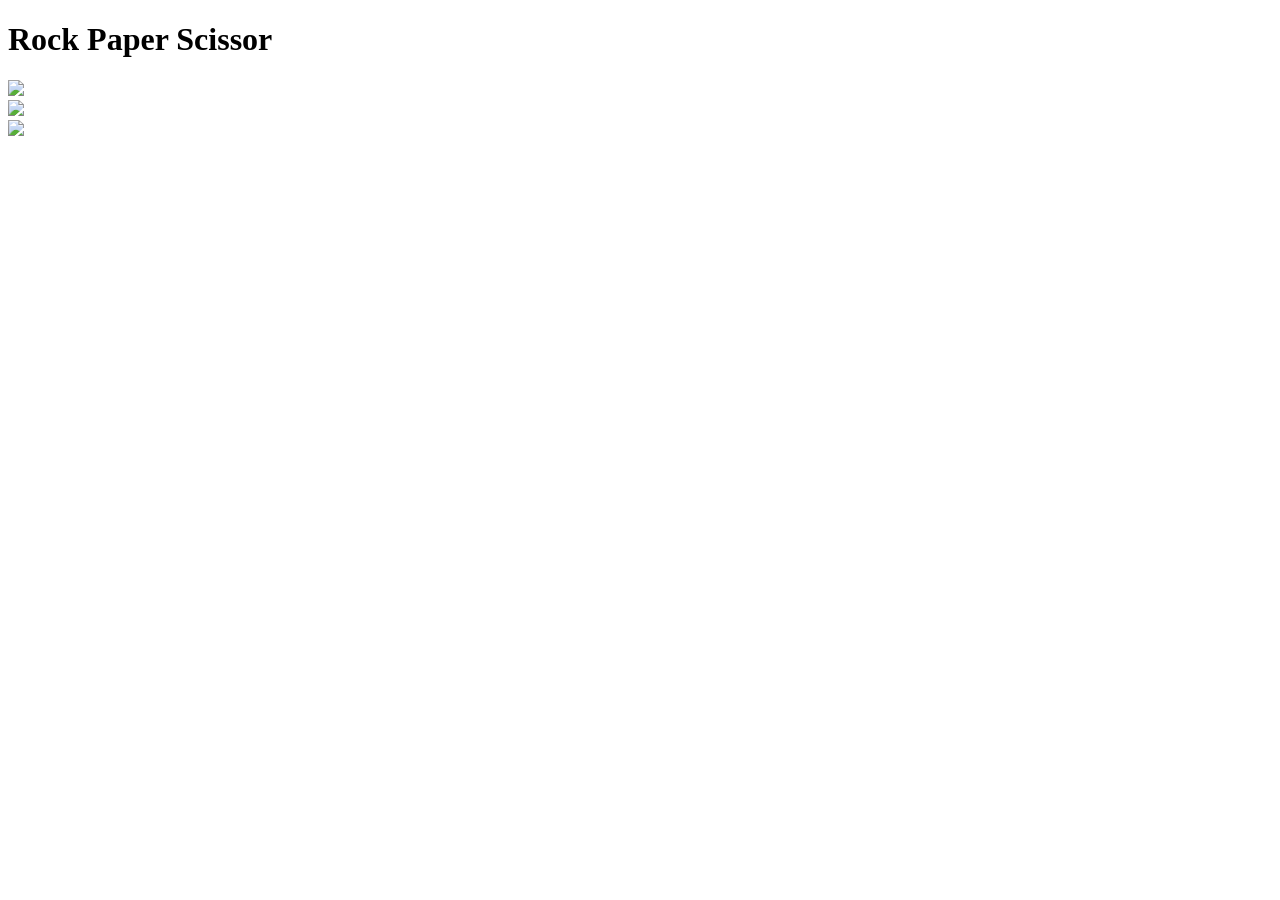
==== RockPaperScissorGame/rps.html @ 14952760 "created a html and css file with images only" ====
<!DOCTYPE html>
<html lang="en">
<head>
    <meta charset="UTF-8">
    <meta name="viewport" content="width=device-width, initial-scale=1.0">
    <title>Rock Paper Scissor Game</title>
    <link rel="stylesheet" href="rps.css">
</head>
<body>
    <h1>Rock Paper Scissor</h1>
    <div class="choices">
        <div class="choice" id="rock"><img src="\RockPaperScissorGame\rock.png">   </div>
        <div class="choice" id="paper"><img src="\RockPaperScissorGame\paper.png">    </div>
        <div class="choice" id="scissor"><img src="\RockPaperScissorGame\scissors.png">   </div>
    </div>

    
</body>
</html>
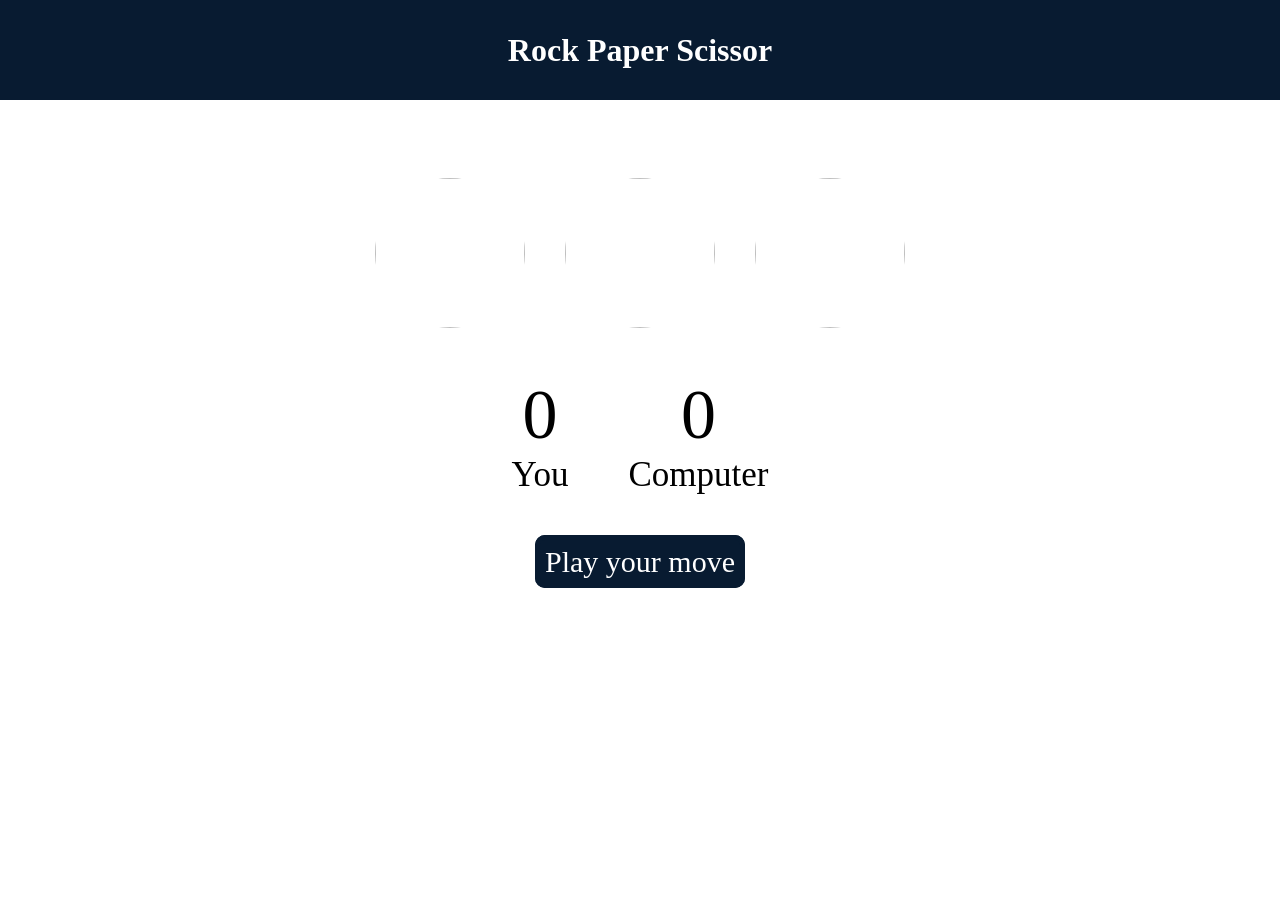
==== commit 57215fac: "final" ====
--- a/RockPaperScissorGame/rps.html
+++ b/RockPaperScissorGame/rps.html
@@ -9,9 +9,29 @@
 <body>
     <h1>Rock Paper Scissor</h1>
     <div class="choices">
-        <div class="choice" id="rock"><img src="\RockPaperScissorGame\rock.png">   </div>
-        <div class="choice" id="paper"><img src="\RockPaperScissorGame\paper.png">    </div>
-        <div class="choice" id="scissor"><img src="\RockPaperScissorGame\scissors.png">   </div>
+        <div class="choice" id="rock"><img src="\rock.png">   </div>
+        <div class="choice" id="paper"><img src="\paper.png">    </div>
+        <div class="choice" id="scissor"><img src="\scissors.png">   </div>
+    </div>
+    <div class="score-board">
+        <div class="score-user">
+            <p id="user-score">0</p>
+            <p>You</p> 
+        </div>
+            
+        <div class="score-comp">
+
+            <p id="comp-score">0 </p>
+            <p>Computer</p>
+            
+        </div>
+        
+    </div>
+    
+    <div class="msg-container">
+        <div id="msg">
+            Play your move
+        </div>
     </div>
 
     
--- a/RockPaperScissorGame/rps.css
+++ b/RockPaperScissorGame/rps.css
@@ -0,0 +1,74 @@
+*{
+    margin:0;
+    padding:0;
+    text-align:center;
+}
+h1{
+    color:white;
+    background-color:#081b31;
+    height:100px;
+    line-height:100px;
+    
+
+}
+
+img{
+    height:150px;
+    width:150px;
+    border-radius:50%;
+    object-fit:cover;
+    
+}
+.choice{
+    height: 165px;
+    width: 165px;
+    border-radius:50%;
+   
+    display:flex;
+    justify-content:center;
+    align-items:center;
+    
+}
+.choice:hover{
+    cursor:pointer;
+    background-color:#081b31;
+
+}
+.choices{
+    display:flex;
+    justify-content:center;
+    align-items:center;
+    gap:25px;
+    margin-top:70px;
+}
+.score-board{
+    display:flex;
+    justify-content:center;
+    align-items:center;
+    gap:60px;
+    margin-top:50px;
+    height:100px;
+    font-size:35px;
+}
+.score{
+    display:flex;
+    justify-content:center;
+    align-items:center;
+    gap:20px;
+}
+#user-score,#comp-score{
+    font-size:70px;
+}
+.msg-container{
+    margin-top:60px;
+   
+}
+#msg{
+     font-size:30px;
+     background-color:#081b31;
+     display:inline;
+     color:white;
+     border:5px solid #081b31;
+     border-radius:10px;
+     padding:5px;
+}
